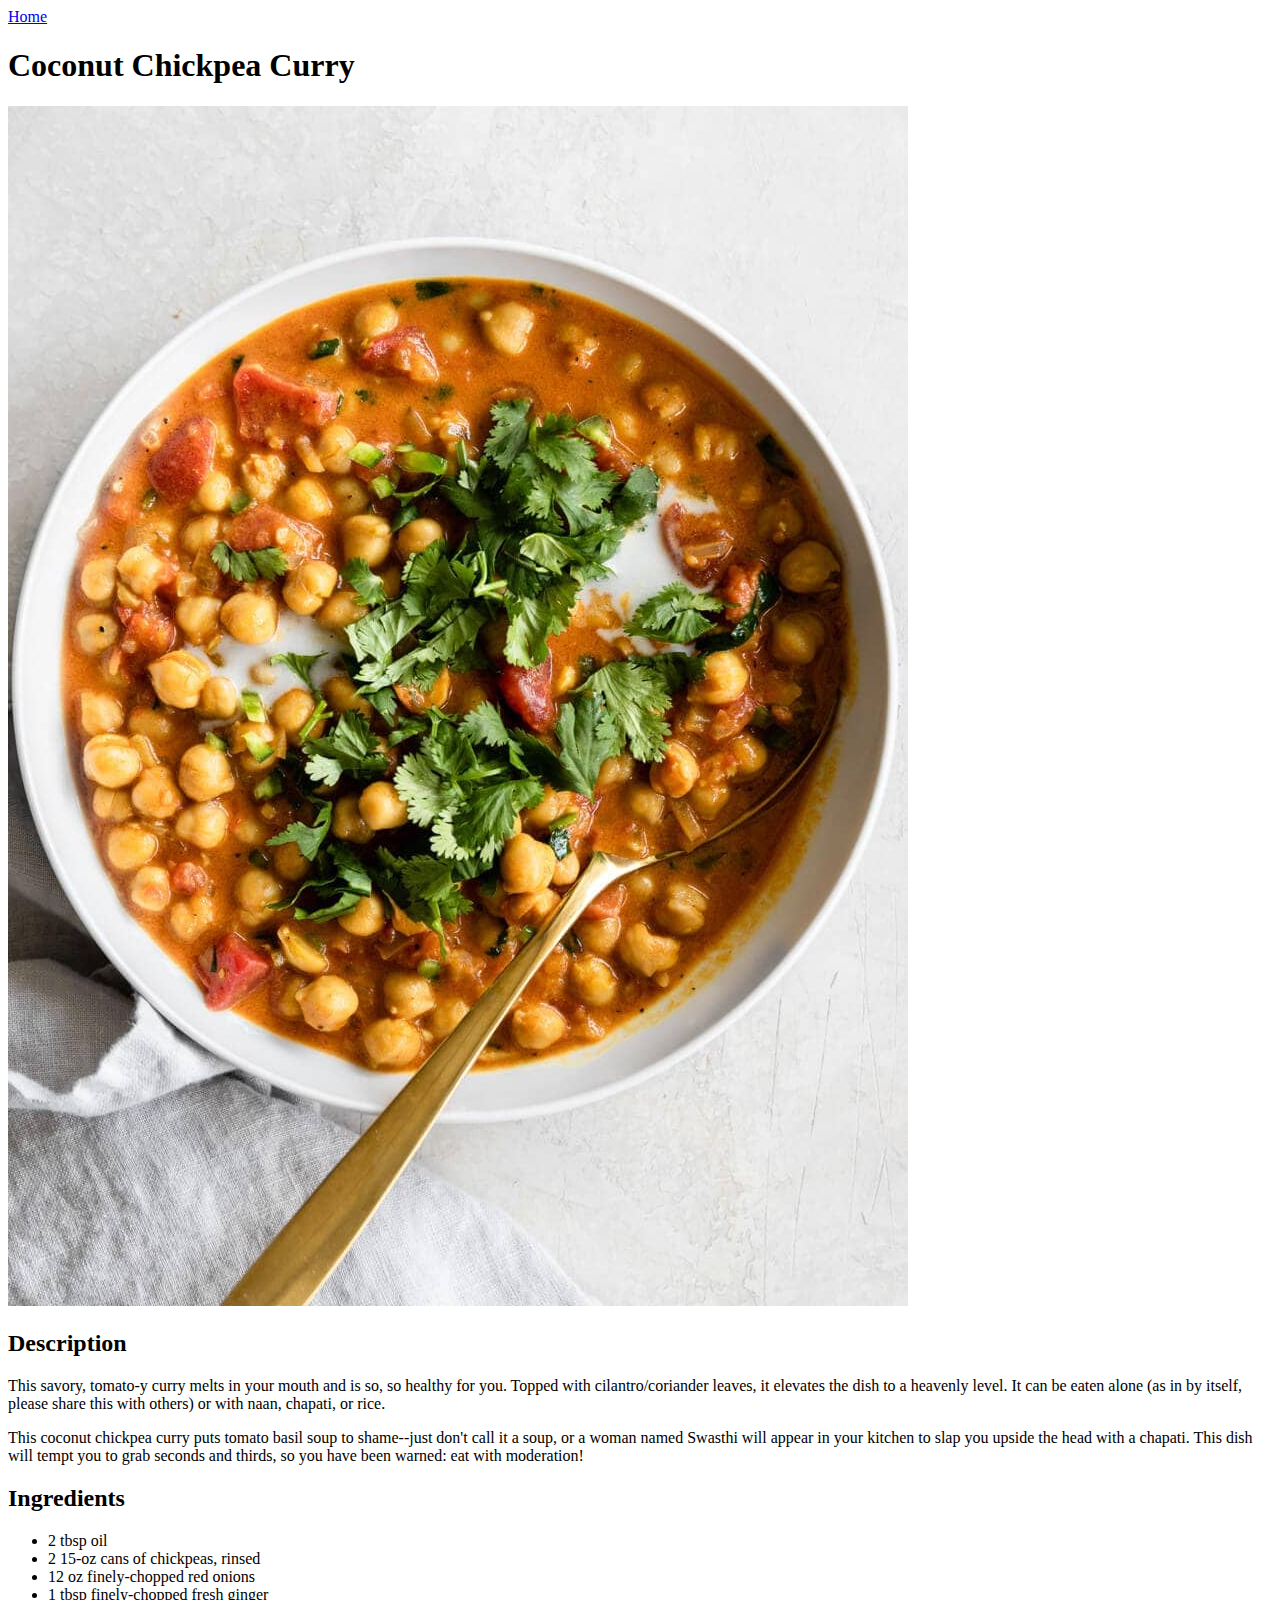
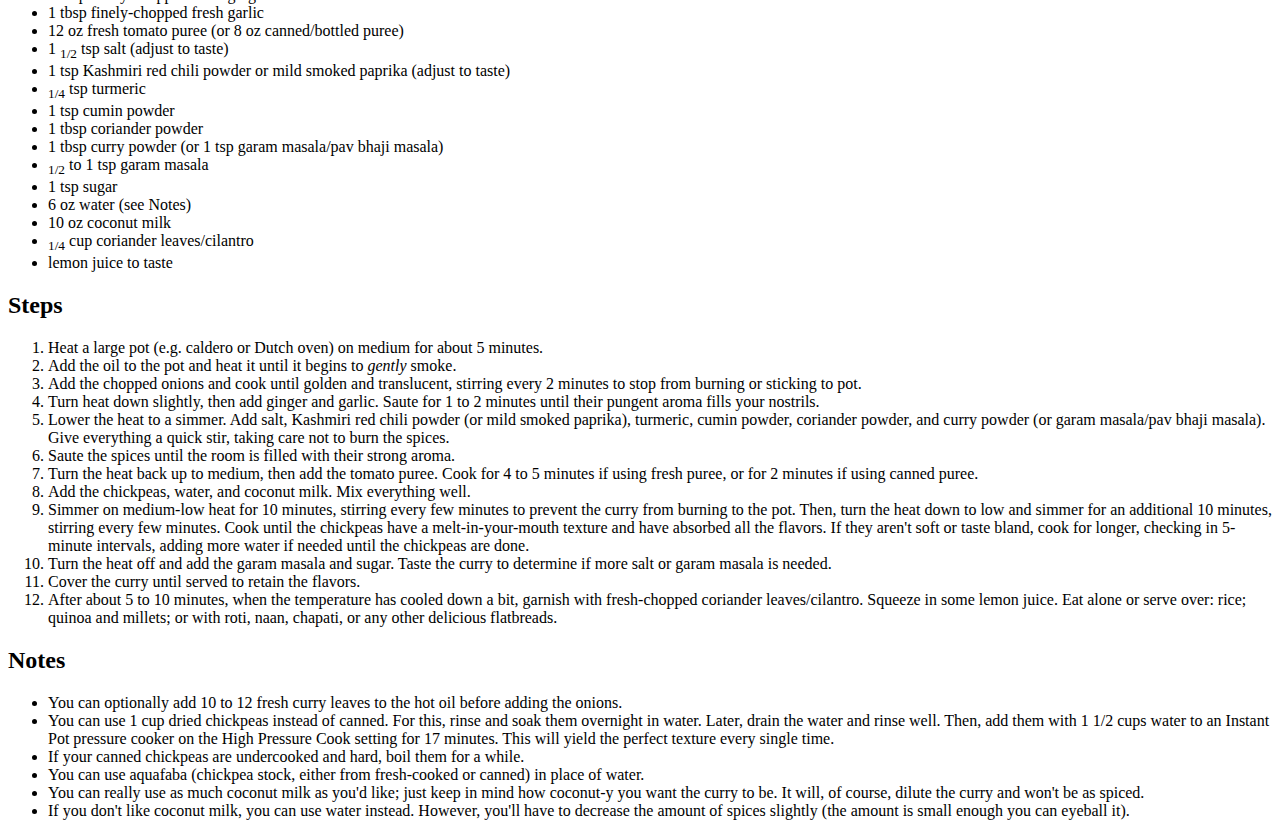
==== recipes/curry.html @ 947641c6 "Add curry.html and images. Modify index.html nav." ====
<!DOCTYPE html>
<html lang="en">

<head>
    <meta charset="UTF-8">
    <meta name="viewport" content="width=device-width, initial-scale=1.0">
    <title>Recipe: Coconut Chickpea Curry | Odin Recipes</title>
</head>

<body>
    <a href="../index.html">Home</a>
    <h1>Coconut Chickpea Curry</h1>
    <img src="img/coconut-chickpea-curry.jpg" alt="A bowl of coconut chickpea curry topped with coriander leaves"
        width="900" height="1200">
    <h2>Description</h2>
    <p>This savory, tomato-y curry melts in your mouth and is so, so healthy for you. Topped with cilantro/coriander
        leaves, it elevates the dish to a heavenly level. It can be eaten alone (as in by itself, please share this with
        others) or with naan, chapati, or rice.</p>
    <p>This coconut chickpea curry puts tomato basil soup to shame--just don't call it a soup, or a woman named Swasthi
        will appear in your kitchen to slap you upside the head with a chapati. This dish will tempt you to grab seconds
        and thirds, so you have been warned: eat with moderation!</p>
    <h2>Ingredients</h2>
    <ul>
        <li>2 tbsp oil</li>
        <li>2 15-oz cans of chickpeas, rinsed</li>
        <li>12 oz finely-chopped red onions</li>
        <li>1 tbsp finely-chopped fresh ginger</li>
        <li>1 tbsp finely-chopped fresh garlic</li>
        <li>12 oz fresh tomato puree (or 8 oz canned/bottled puree)</li>
        <li>1 <sub>1/2</sub> tsp salt (adjust to taste)</li>
        <li>1 tsp Kashmiri red chili powder or mild smoked paprika (adjust to taste)</li>
        <li><sub>1/4</sub> tsp turmeric</li>
        <li>1 tsp cumin powder</li>
        <li>1 tbsp coriander powder</li>
        <li>1 tbsp curry powder (or 1 tsp garam masala/pav bhaji masala)</li>
        <li><sub>1/2</sub> to 1 tsp garam masala</li>
        <li>1 tsp sugar</li>
        <li>6 oz water (see Notes)</li>
        <li>10 oz coconut milk</li>
        <li><sub>1/4</sub> cup coriander leaves/cilantro</li>
        <li>lemon juice to taste</li>
    </ul>

    <h2>Steps</h2>
    <ol>
        <li>Heat a large pot (e.g. caldero or Dutch oven) on medium for about 5 minutes.</li>
        <li>Add the oil to the pot and heat it until it begins to <em>gently</em> smoke.</li>
        <li>Add the chopped onions and cook until golden and translucent, stirring every 2 minutes to stop from burning
            or sticking
            to pot.</li>
        <li>Turn heat down slightly, then add ginger and garlic. Saute for 1 to 2 minutes until their pungent aroma
            fills your
            nostrils.
        </li>
        <li>Lower the heat to a simmer. Add salt, Kashmiri red chili powder (or mild smoked paprika), turmeric, cumin
            powder,
            coriander powder, and curry powder (or garam masala/pav bhaji masala). Give everything a quick stir, taking
            care not to burn the spices. </li>
        <li>Saute the spices until the room is filled with their strong aroma.</li>
        <li>Turn the heat back up to medium, then add the tomato puree. Cook for 4 to 5 minutes if using fresh puree, or
            for
            2 minutes if using canned puree.</li>
        <li>Add the chickpeas, water, and coconut milk. Mix everything well.</li>
        <li>Simmer on medium-low heat for 10 minutes, stirring every few minutes to prevent the curry from burning to
            the pot. Then, turn the heat down to low and simmer for an additional 10 minutes, stirring every few
            minutes. Cook until the chickpeas have a melt-in-your-mouth texture and have absorbed all the flavors. If
            they aren't soft or taste bland, cook for longer, checking in 5-minute intervals, adding more water if
            needed until the chickpeas are done.</li>
        <li>Turn the heat off and add the garam masala and sugar. Taste the curry to determine if more salt or garam
            masala is needed.</li>
        <li>Cover the curry until served to retain the flavors.</li>
        <li>After about 5 to 10 minutes, when the temperature has cooled down a bit, garnish with fresh-chopped
            coriander leaves/cilantro. Squeeze in some lemon juice. Eat alone or serve over: rice; quinoa and millets;
            or with
            roti, naan, chapati, or any other delicious flatbreads.</li>
    </ol>

    <h2>Notes</h2>
    <ul>
        <li>You can optionally add 10 to 12 fresh curry leaves to the hot oil before adding the onions.</li>
        <li>You can use 1 cup dried chickpeas instead of canned. For this, rinse and soak them overnight in water.
            Later, drain the water and rinse well. Then, add them with 1 1/2 cups water to an Instant Pot pressure
            cooker on the High Pressure Cook setting for 17 minutes. This will yield the perfect texture every single
            time.</li>
        <li>If your canned chickpeas are undercooked and hard, boil them for a while.</li>
        <li>You can use aquafaba (chickpea stock, either from fresh-cooked or canned) in place of water.</li>
        <li>You can really use as much coconut milk as you'd like; just keep in mind how coconut-y you want the curry to
            be. It will, of course, dilute the curry and won't be as spiced.</li>
        <li>If you don't like coconut milk, you can use water instead. However, you'll have to decrease the amount of
            spices slightly (the amount is small enough you can eyeball it).</li>
    </ul>
</body>

</html>
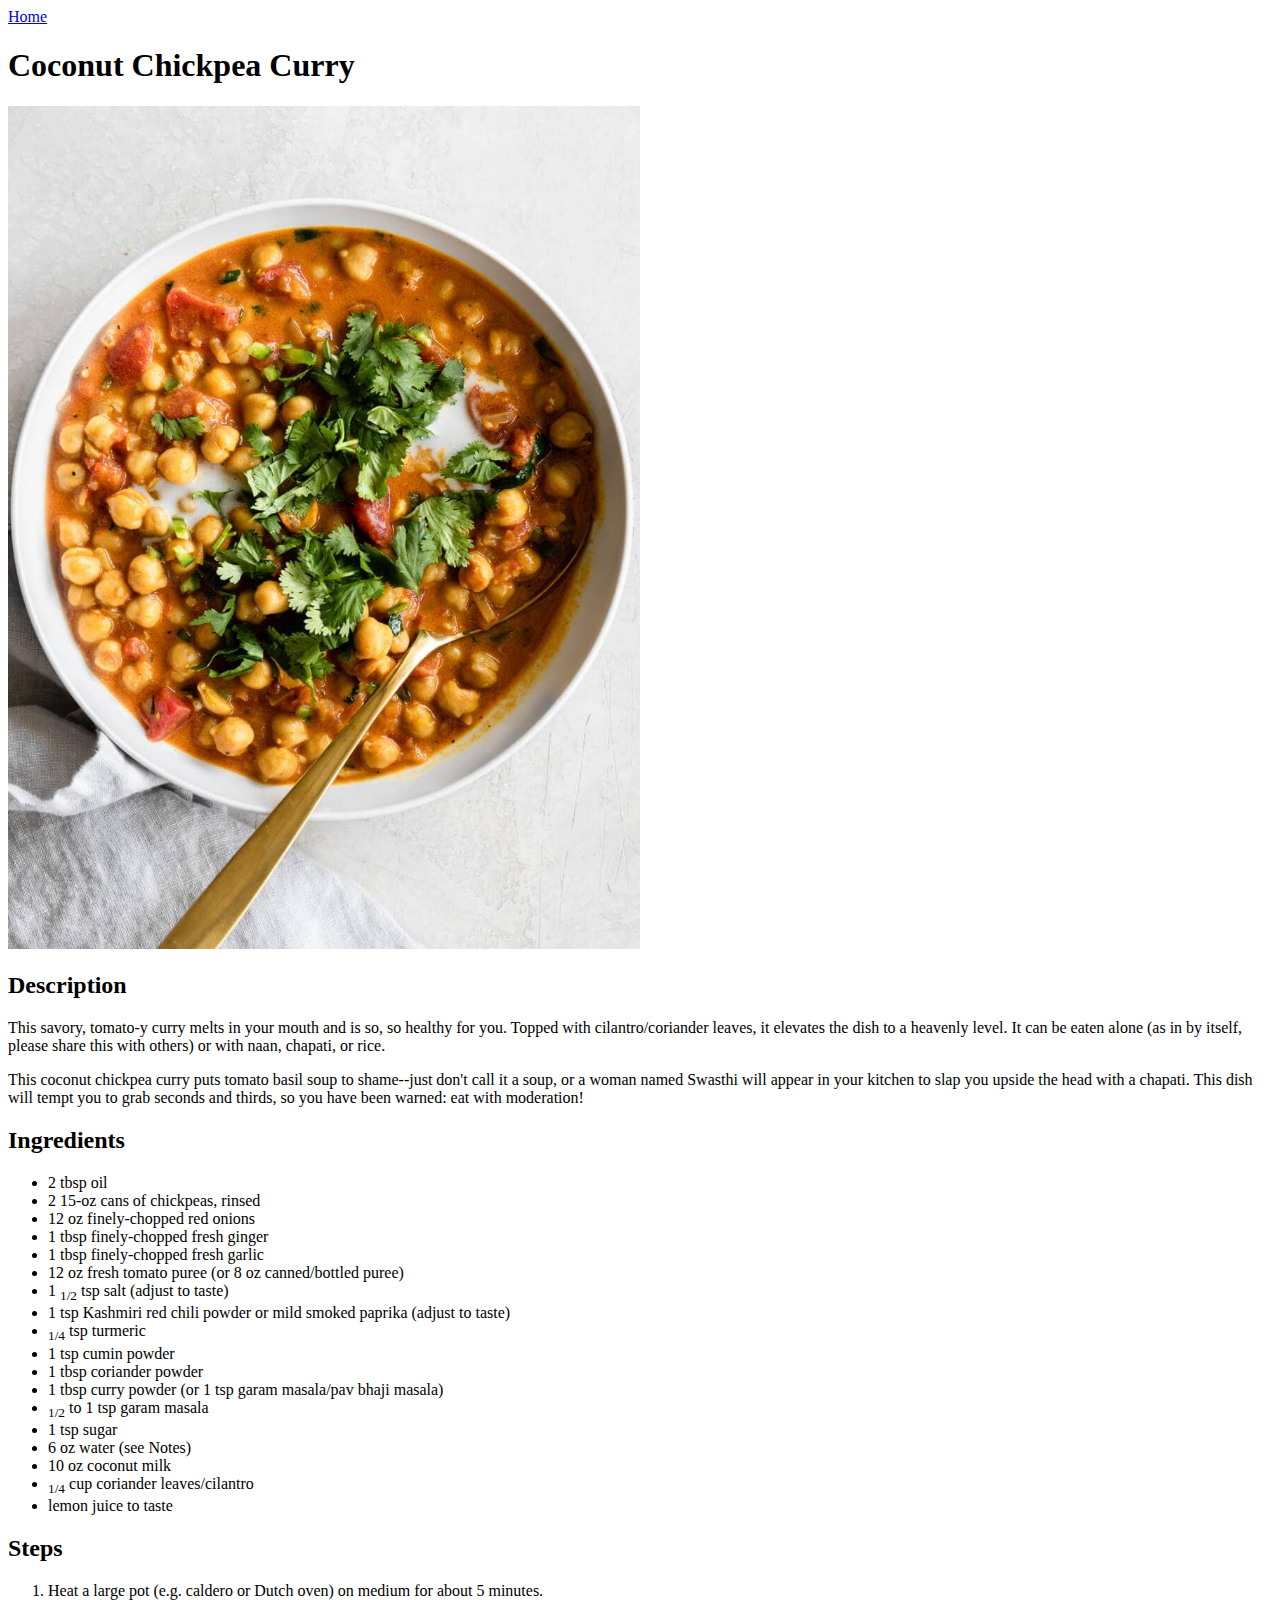
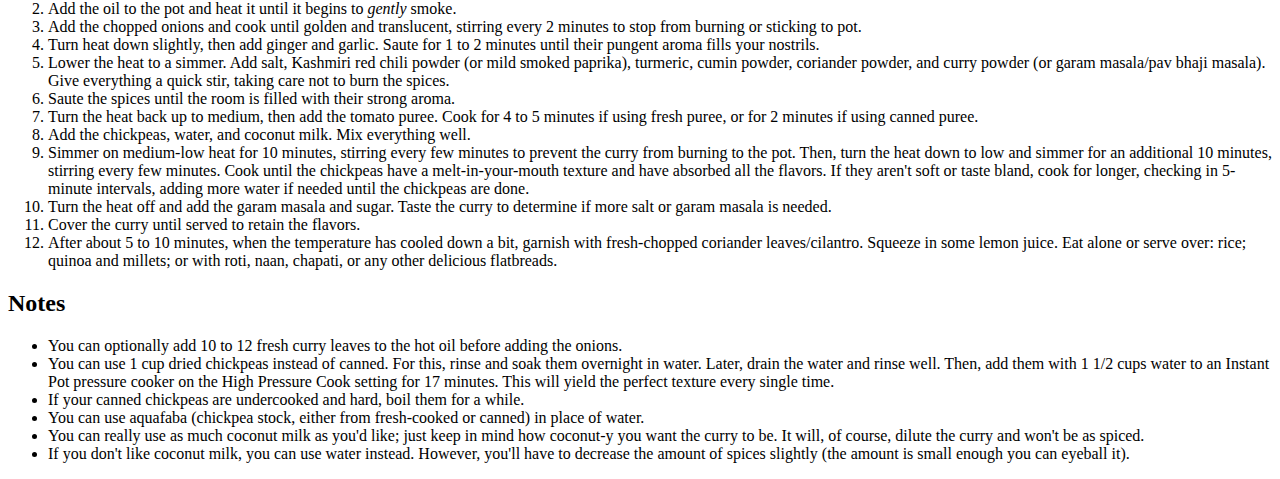
==== commit 02850ccb: "Edit recipe image sizes for consistency" ====
--- a/recipes/curry.html
+++ b/recipes/curry.html
@@ -11,7 +11,7 @@
     <a href="../index.html">Home</a>
     <h1>Coconut Chickpea Curry</h1>
     <img src="img/coconut-chickpea-curry.jpg" alt="A bowl of coconut chickpea curry topped with coriander leaves"
-        width="900" height="1200">
+        width="50%" height="50%">
     <h2>Description</h2>
     <p>This savory, tomato-y curry melts in your mouth and is so, so healthy for you. Topped with cilantro/coriander
         leaves, it elevates the dish to a heavenly level. It can be eaten alone (as in by itself, please share this with
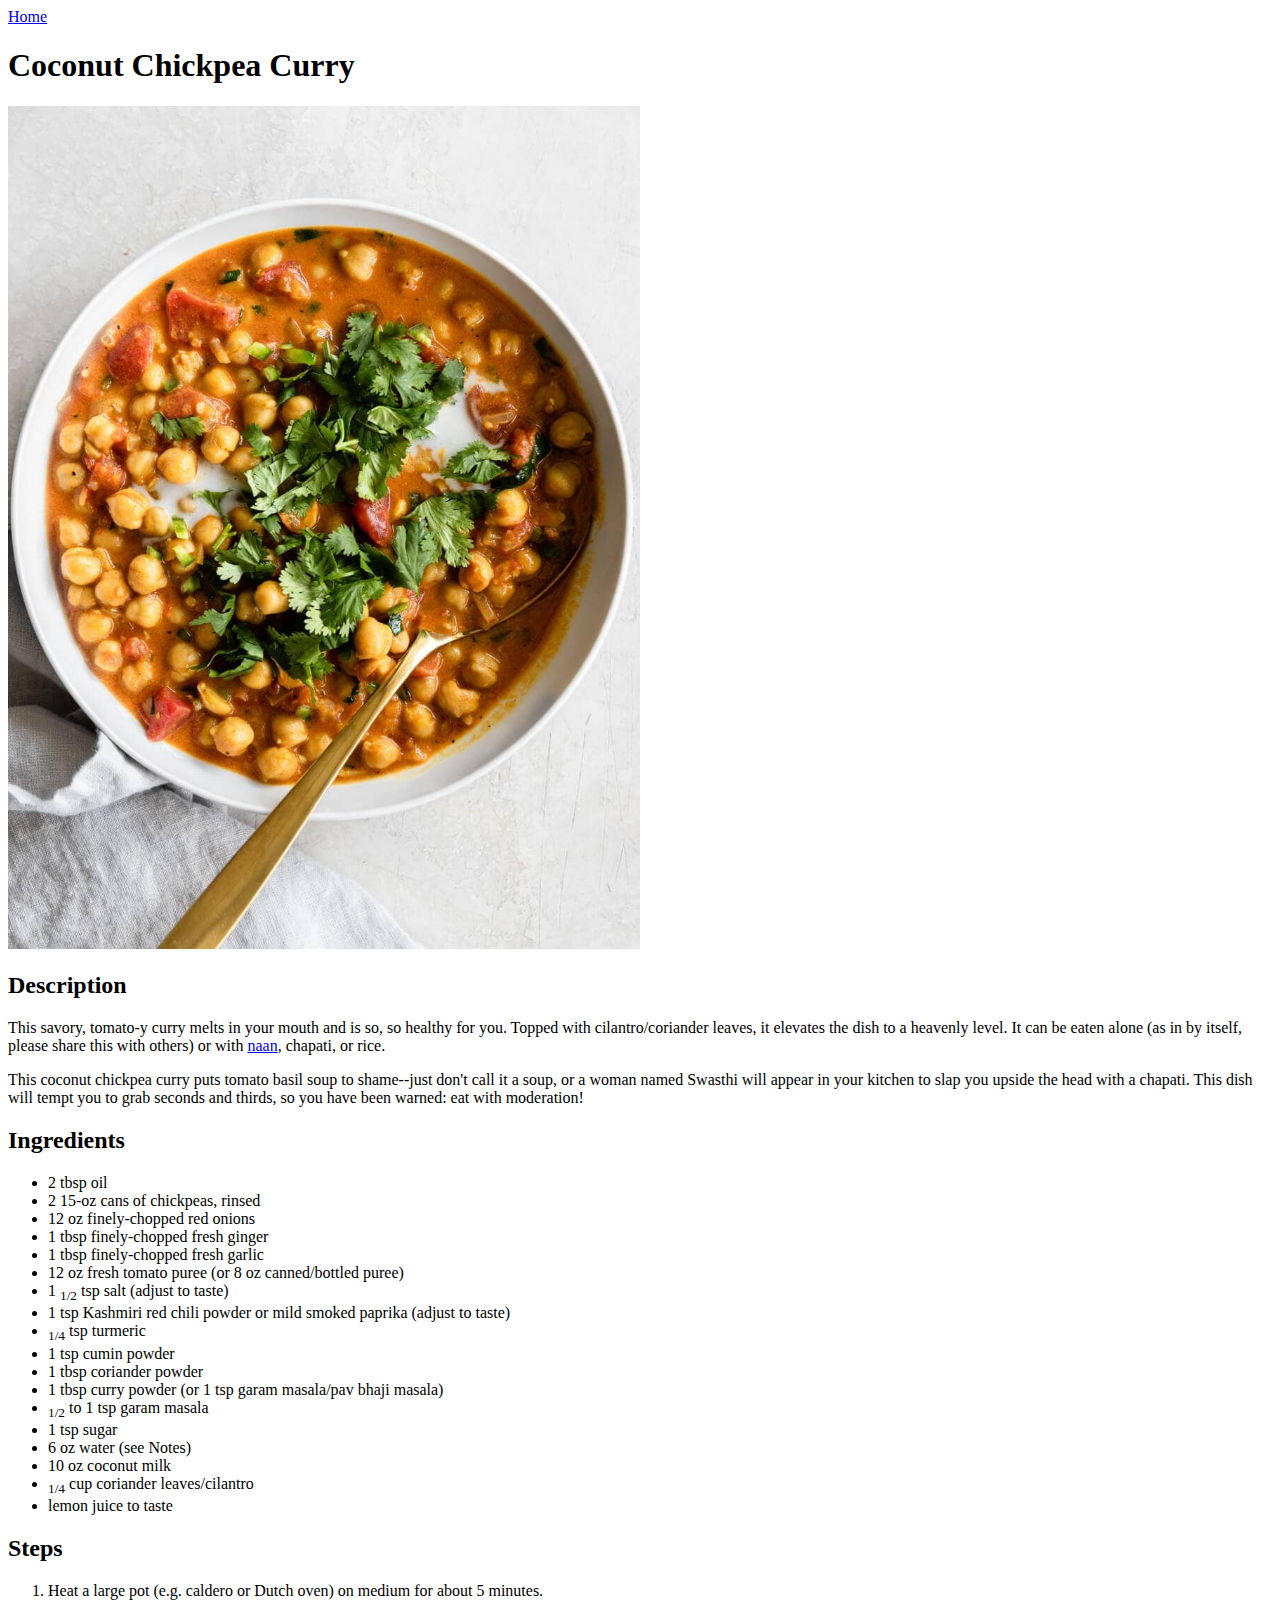
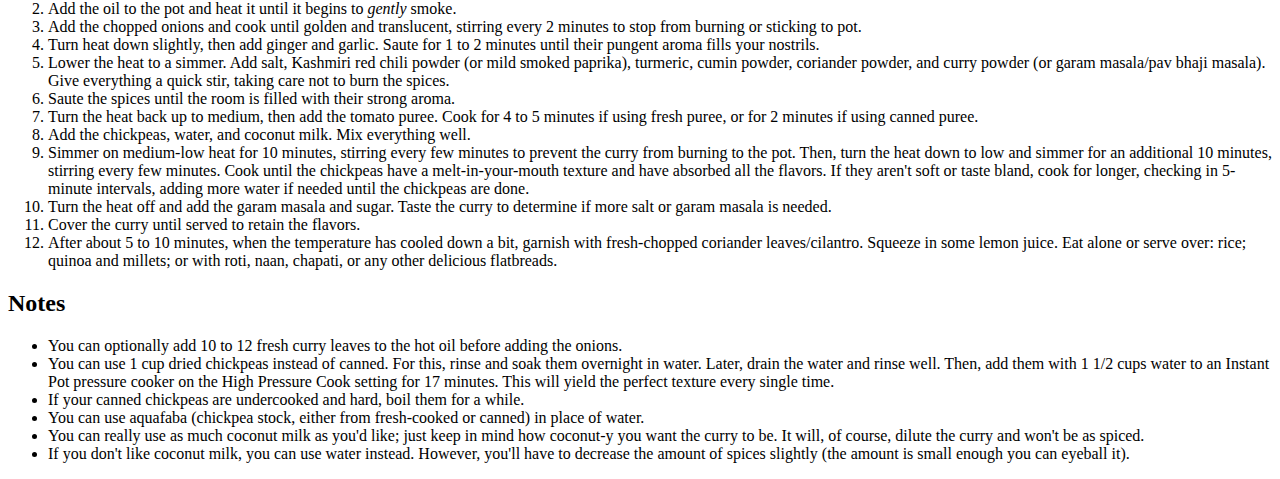
==== commit 840b5a6e: "Add links to referenced recipes for easy nav" ====
--- a/recipes/curry.html
+++ b/recipes/curry.html
@@ -15,7 +15,7 @@
     <h2>Description</h2>
     <p>This savory, tomato-y curry melts in your mouth and is so, so healthy for you. Topped with cilantro/coriander
         leaves, it elevates the dish to a heavenly level. It can be eaten alone (as in by itself, please share this with
-        others) or with naan, chapati, or rice.</p>
+        others) or with <a href="naan.html">naan</a>, chapati, or rice.</p>
     <p>This coconut chickpea curry puts tomato basil soup to shame--just don't call it a soup, or a woman named Swasthi
         will appear in your kitchen to slap you upside the head with a chapati. This dish will tempt you to grab seconds
         and thirds, so you have been warned: eat with moderation!</p>
